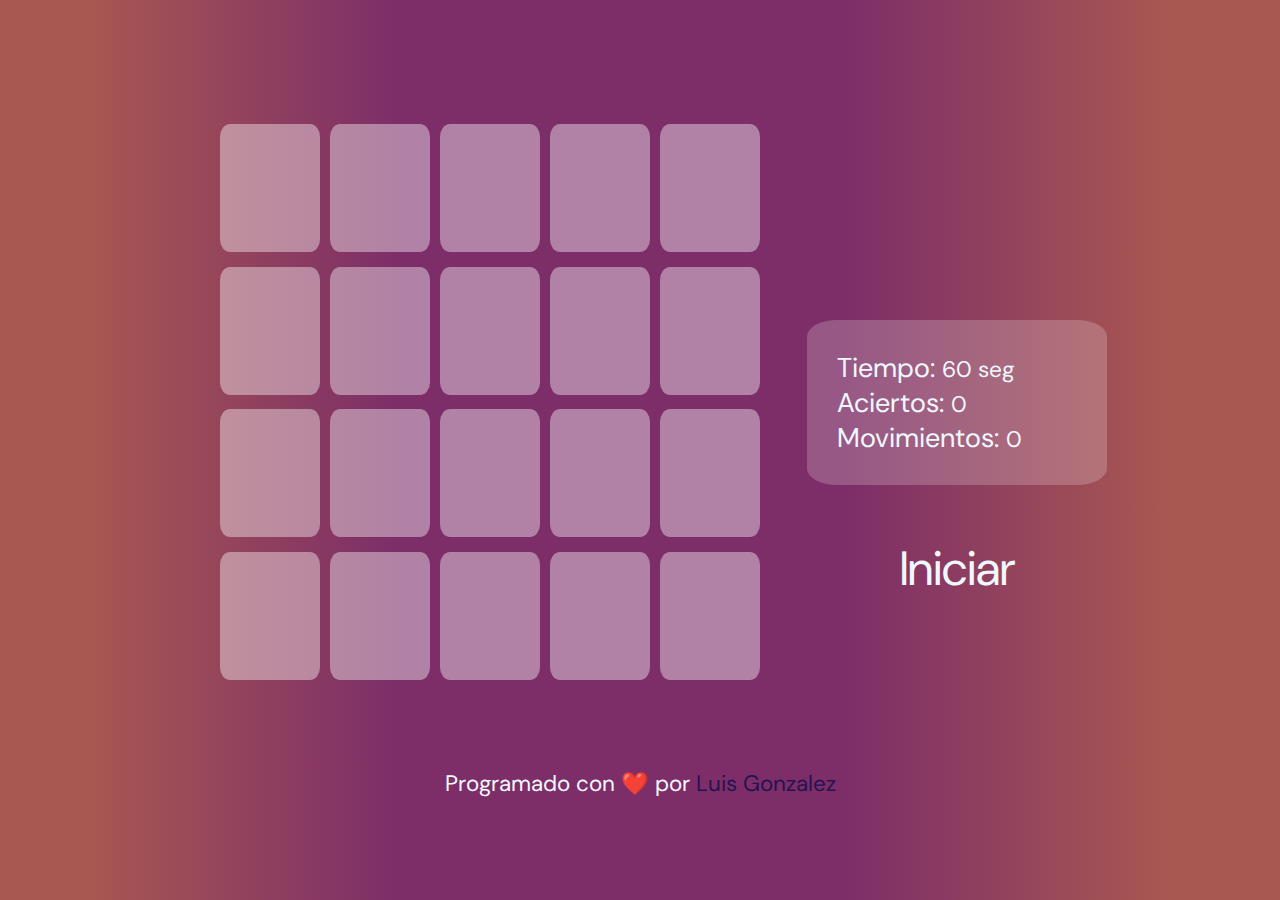
==== index.html @ 6cc75d32 "Move index file" ====
<!DOCTYPE html>
<html lang="en">
<head>
    <meta charset="UTF-8">
    <meta http-equiv="X-UA-Compatible" content="IE=edge">
    <meta name="viewport" content="width=device-width, initial-scale=1.0">
    <link rel="stylesheet" href="assets/css/styles.css">
    <title>Juego-pares</title>
</head>
<body>
    <div class="container">
        <img src="../img/tj3hw-gtxyb.png" class="imagen-nodisp" alt="">
        <div class="mesa">
            <div class="cartas">
                <!-- aqui van las cartas -->
                <button class="carta carta0" onclick="destapar(0)" ></button>
                <button class="carta carta1" onclick="destapar(1)" ></button>
                <button class="carta carta2" onclick="destapar(2)" ></button>
                <button class="carta carta3" onclick="destapar(3)" ></button>
                <button class="carta carta4" onclick="destapar(4)" ></button>
                <button class="carta carta5" onclick="destapar(5)" ></button>
                <button class="carta carta6" onclick="destapar(6)" ></button>
                <button class="carta carta7" onclick="destapar(7)" ></button>
                <button class="carta carta8" onclick="destapar(8)" ></button>
                <button class="carta carta9" onclick="destapar(9)" ></button>
                <button class="carta carta10" onclick="destapar(10)" ></button>
                <button class="carta carta11" onclick="destapar(11)" ></button>
                <button class="carta carta12" onclick="destapar(12)" ></button>
                <button class="carta carta13" onclick="destapar(13)" ></button>
                <button class="carta carta14" onclick="destapar(14)" ></button>
                <button class="carta carta15" onclick="destapar(15)" ></button>
                <button class="carta carta16" onclick="destapar(16)" ></button>
                <button class="carta carta17" onclick="destapar(17)" ></button>
                <button class="carta carta18" onclick="destapar(18)" ></button>
                <button class="carta carta19" onclick="destapar(19)" ></button>
            </div> 
            <div class="right">
                <div class="cuenta-regresiva">
                    
                </div>
                <div class="marcador" id="marcador">
                    <p>Tiempo:      <small class="tiempo">60 seg</small></p>
                    <p>Aciertos:    <small class="aciertos">0</small></p>
                    <p>Movimientos: <small class="movimientos">0</small></p>
                </div>
                <div id="end-section">
                    <button class="btn-iniciar" onclick="mostrarTarjetas()">Iniciar</button>
                    <button class="btn-reinicio" onclick="mostrarTarjetas()"></button>
                </div>
            </div>
        </div>
        <footer><p>Programado con ❤️️ por <a href="https://www.linkedin.com/in/luisgonzalezmu/">Luis Gonzalez</a></p></footer>
    </div>
    <script src="assets/js/juego-dev-version.js"></script>
    <script src="assets/js/underscore-min.js"></script>
</body>
</html>
---- assets/css/styles.css ----
@import url('https://fonts.googleapis.com/css2?family=DM+Sans:wght@700&display=swap');
*{
    padding: 0;
    margin: 0;
    box-sizing: border-box;
}
.container{
    width: 100vw;
    height: 100vh;
    display: flex;
    flex-direction: column;
    justify-content: center;
    background: rgb(168,87,81);
    background: linear-gradient(90deg, rgba(168,87,81,1) 7%, rgba(125,46,104,1) 31%, rgba(125,46,104,1) 66%, rgba(168,87,81,1) 91%);
}
.container .imagen-nodisp{
    display: none;
}
.mesa{
    display: flex;
    justify-content: center;
    align-items: center;
    
}

.mesa .cartas{
    min-width: 39.625rem;
    max-width: 39.625rem;
    height: 37.5rem;
    display: flex;
    justify-content: center;
    align-items: center;
    gap: 10px;
    flex-wrap: wrap;
    padding: 20px 0;
}

.carta, .pares{
    width: 6.25rem;
    height: 8rem;
    background-color: rgba(255, 255, 255, 0.404);
    border-radius: 10%;
    border: none;
    font-size: 5rem;
    font-family: 'DM Sans', sans-serif;
    color: aliceblue;
}
.cuenta-regresiva{
    height: 6.5rem;
    font-family: 'DM Sans', sans-serif;
    font-size: 3.5rem;
    color: aliceblue;
    text-align: center;
}


.marcador {
    padding: 30px;
    width: 18.75rem;
    background-color: rgba(255, 255, 255, 0.205);
    gap: 20px;
    font-family: 'DM Sans', sans-serif;
    font-size: 1.7rem;
    border-radius: 10%;
    gap:20px;
    color: aliceblue;
}



#end-section{
    position: relative;
    top: 2rem;
    height: 6.5rem;
    display: flex;
    justify-content: center;
    align-items: center;
}

.btn-iniciar,.btn-reinicio{ 
    background-color: rgba(255, 255, 255, 0);
    
    border:none;
    border-radius: 10%;
    font-family: 'DM Sans', sans-serif;
    font-size: 3rem;
    color: aliceblue;
    cursor: pointer;
} 
footer{
    position: relative;
    display: flex;
    justify-content: center;
    align-items: center;
    height: 6rem;
    text-align: center;
    color: aliceblue;
}
footer p {
    font-family: 'DM Sans', sans-serif;
    font-size: 1.4rem;
    position: absolute;
    bottom: 0;
    color: aliceblue;
}
footer p a{
    color: #251351;
    text-decoration: none;

}


@media only screen and (max-width: 900px) {
    .mesa{
        display: none;
    }
    .container .imagen-nodisp{
        display: block;
    }
}
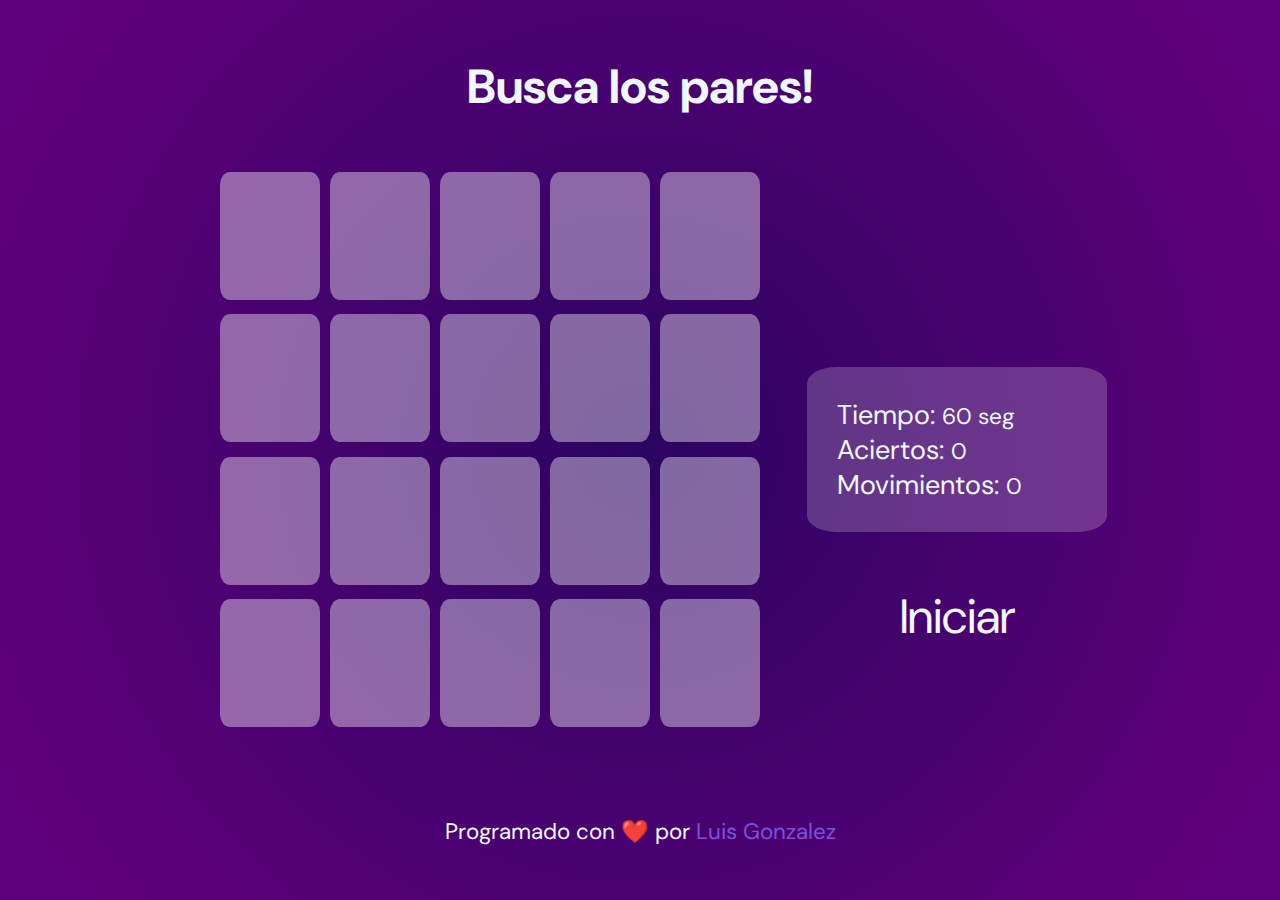
==== commit bb4dea77: "background" ====
--- a/index.html
+++ b/index.html
@@ -9,7 +9,8 @@
 </head>
 <body>
     <div class="container">
-        <img src="../img/tj3hw-gtxyb.png" class="imagen-nodisp" alt="">
+        <h1>Busca los pares!</h1>
+        <img src="assets/img/tj3hw-gtxyb.png" class="imagen-nodisp" alt="">
         <div class="mesa">
             <div class="cartas">
                 <!-- aqui van las cartas -->
--- a/assets/css/styles.css
+++ b/assets/css/styles.css
@@ -10,8 +10,16 @@
     display: flex;
     flex-direction: column;
     justify-content: center;
-    background: rgb(168,87,81);
-    background: linear-gradient(90deg, rgba(168,87,81,1) 7%, rgba(125,46,104,1) 31%, rgba(125,46,104,1) 66%, rgba(168,87,81,1) 91%);
+    background: rgb(43,4,97);
+    background: radial-gradient(circle, rgba(43,4,97,1) 0%, rgba(97,0,124,1) 92%);
+}
+
+.container h1{
+    margin-bottom: 2rem;
+    font-size: 3rem;
+    font-family: 'DM Sans', sans-serif;
+    text-align: center;
+    color: aliceblue;
 }
 .container .imagen-nodisp{
     display: none;
@@ -104,7 +112,7 @@
     color: aliceblue;
 }
 footer p a{
-    color: #251351;
+    color: #7952db;
     text-decoration: none;
 
 }
@@ -114,7 +122,13 @@
     .mesa{
         display: none;
     }
+    .container{
+        background: white;
+    }
     .container .imagen-nodisp{
         display: block;
     }
+    footer{
+        display: none;
+    }
 }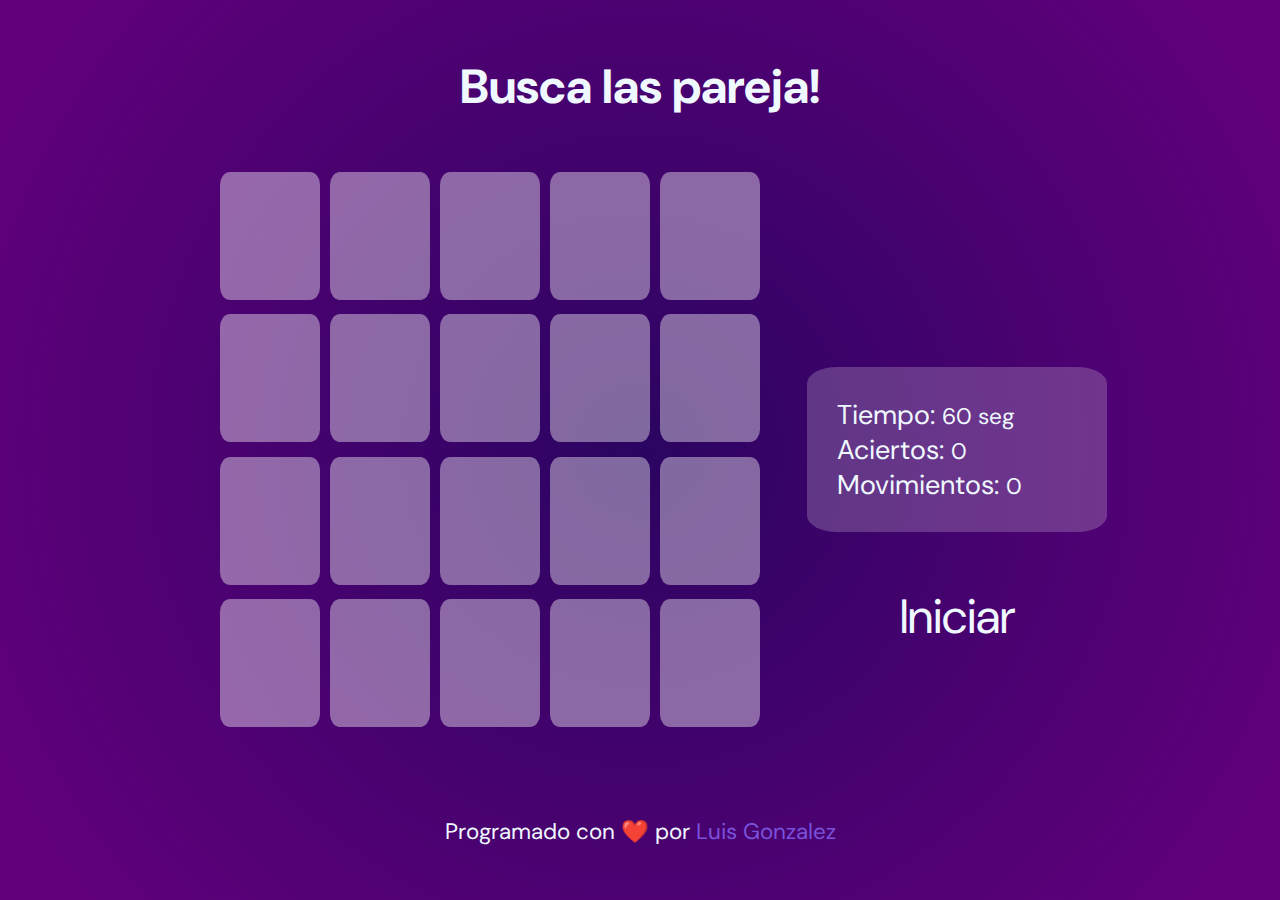
==== commit 2177f852: "tittle" ====
--- a/index.html
+++ b/index.html
@@ -9,7 +9,7 @@
 </head>
 <body>
     <div class="container">
-        <h1>Busca los pares!</h1>
+        <h1>Busca las pareja!</h1>
         <img src="assets/img/tj3hw-gtxyb.png" class="imagen-nodisp" alt="">
         <div class="mesa">
             <div class="cartas">
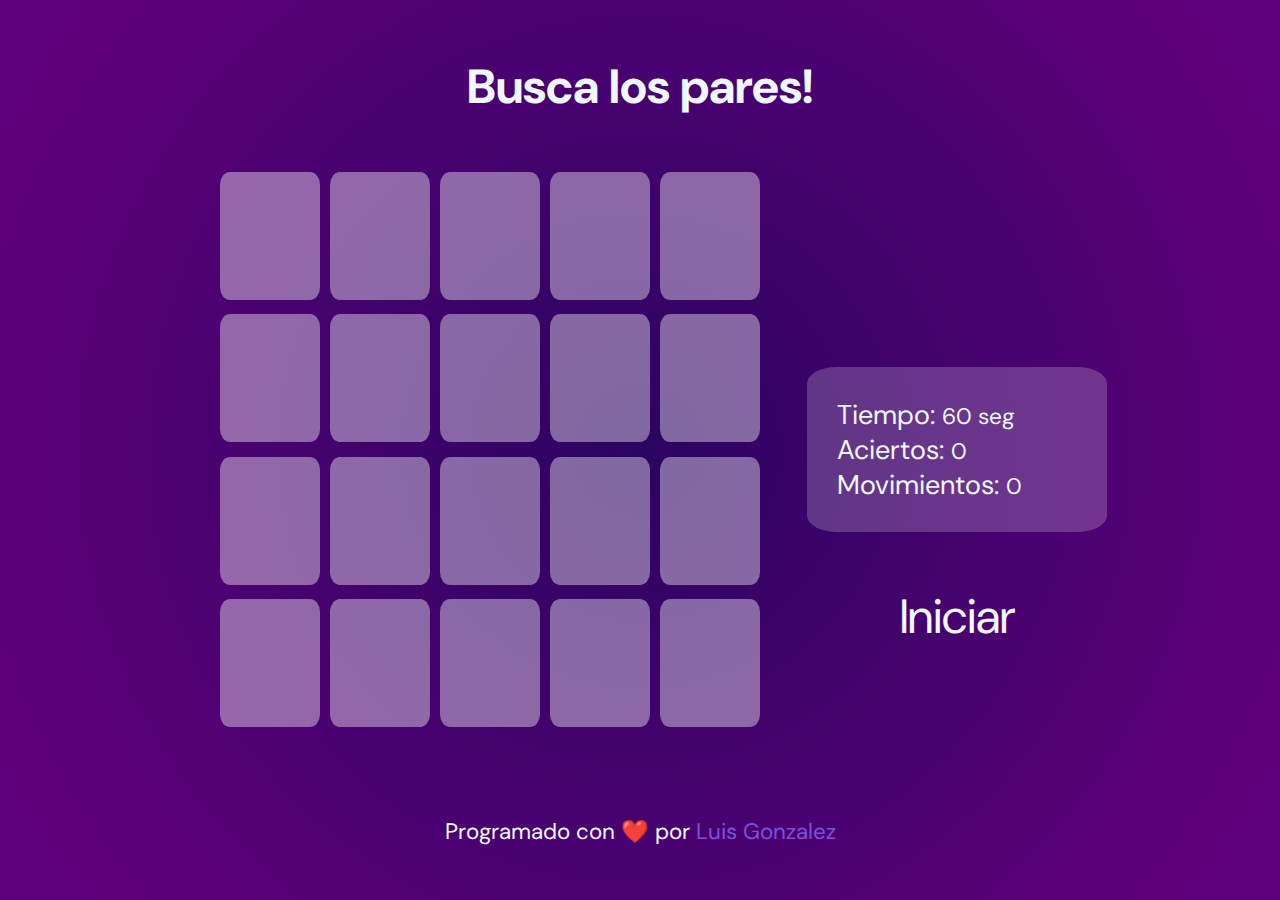
==== commit fdc8b075: "Revert "tittle"" ====
--- a/index.html
+++ b/index.html
@@ -9,7 +9,7 @@
 </head>
 <body>
     <div class="container">
-        <h1>Busca las pareja!</h1>
+        <h1>Busca los pares!</h1>
         <img src="assets/img/tj3hw-gtxyb.png" class="imagen-nodisp" alt="">
         <div class="mesa">
             <div class="cartas">
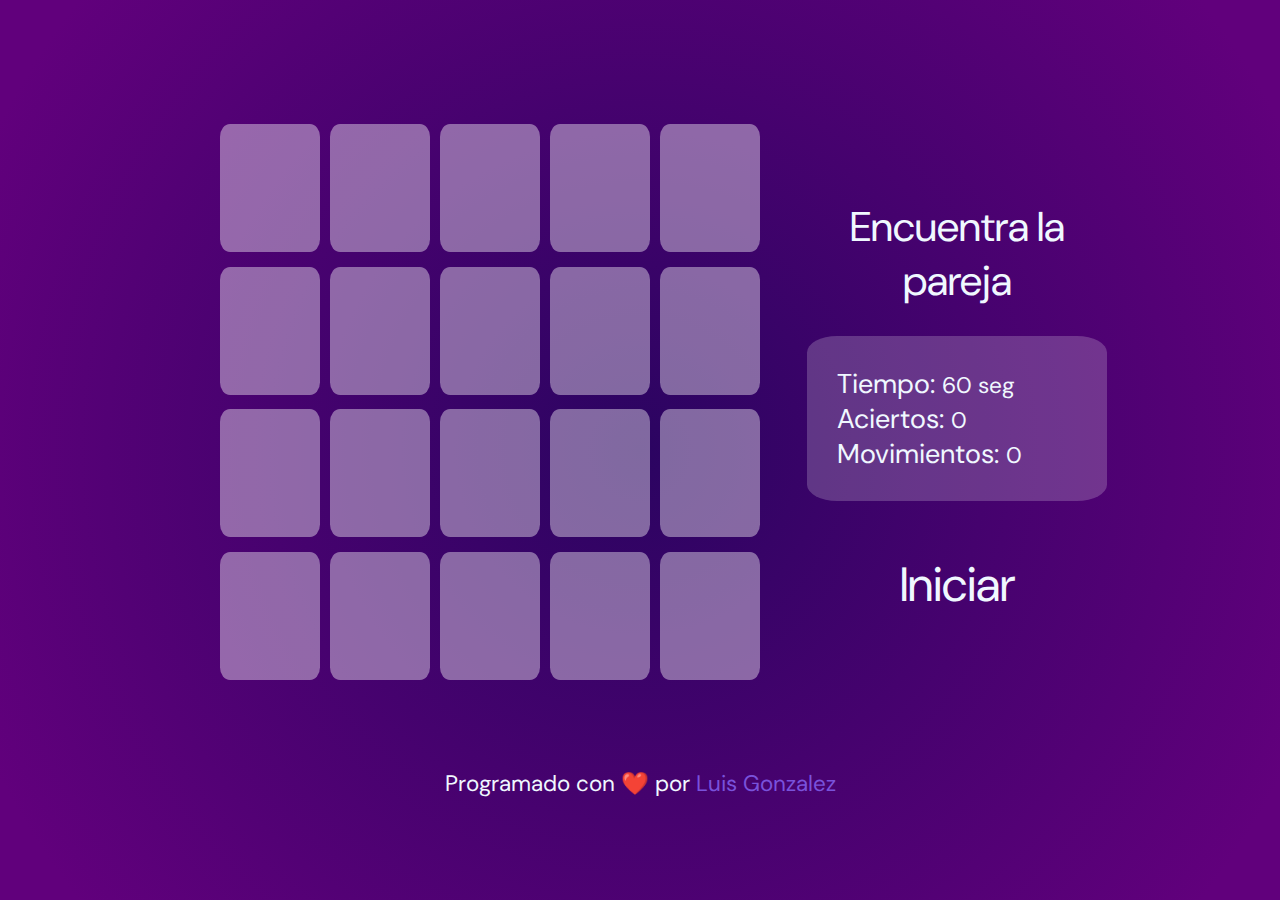
==== commit cf1a7470: "Ajuste pantallas pequeñas" ====
--- a/index.html
+++ b/index.html
@@ -9,7 +9,6 @@
 </head>
 <body>
     <div class="container">
-        <h1>Busca los pares!</h1>
         <img src="assets/img/tj3hw-gtxyb.png" class="imagen-nodisp" alt="">
         <div class="mesa">
             <div class="cartas">
@@ -37,7 +36,7 @@
             </div> 
             <div class="right">
                 <div class="cuenta-regresiva">
-                    
+                    Encuentra la pareja
                 </div>
                 <div class="marcador" id="marcador">
                     <p>Tiempo:      <small class="tiempo">60 seg</small></p>
--- a/assets/css/styles.css
+++ b/assets/css/styles.css
@@ -14,13 +14,6 @@
     background: radial-gradient(circle, rgba(43,4,97,1) 0%, rgba(97,0,124,1) 92%);
 }
 
-.container h1{
-    margin-bottom: 2rem;
-    font-size: 3rem;
-    font-family: 'DM Sans', sans-serif;
-    text-align: center;
-    color: aliceblue;
-}
 .container .imagen-nodisp{
     display: none;
 }
@@ -54,9 +47,11 @@
     color: aliceblue;
 }
 .cuenta-regresiva{
+    margin-bottom: 2rem;
+    width: 300px;
     height: 6.5rem;
     font-family: 'DM Sans', sans-serif;
-    font-size: 3.5rem;
+    font-size: 2.6rem;
     color: aliceblue;
     text-align: center;
 }
